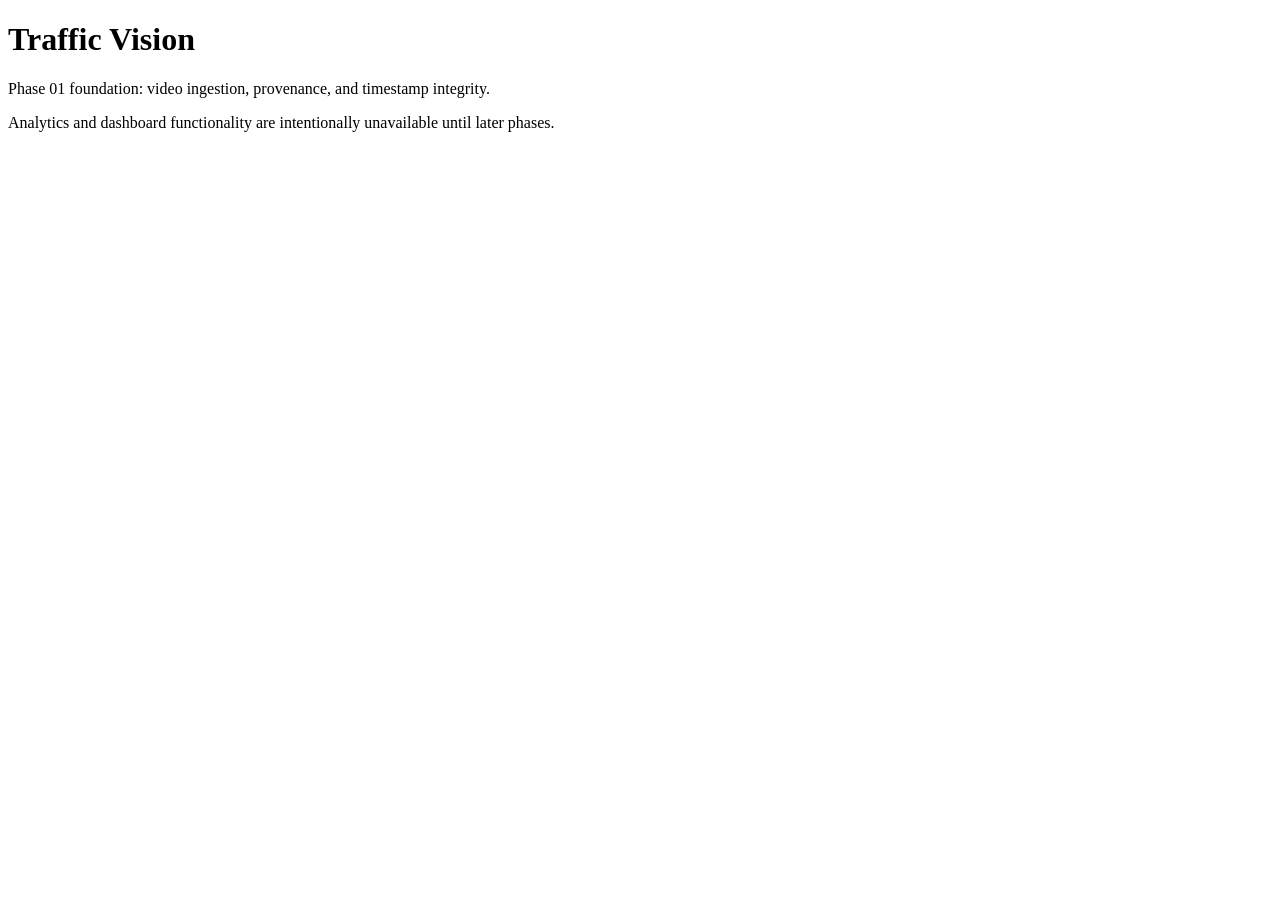
==== frontend/index.html @ ce40f899 "feat: add phase one ingestion foundation" ====
<!doctype html>
<html lang="en">
  <head>
    <meta charset="utf-8">
    <meta name="viewport" content="width=device-width, initial-scale=1">
    <title>Traffic Vision</title>
  </head>
  <body>
    <main>
      <h1>Traffic Vision</h1>
      <p>Phase 01 foundation: video ingestion, provenance, and timestamp integrity.</p>
      <p>Analytics and dashboard functionality are intentionally unavailable until later phases.</p>
    </main>
  </body>
</html>
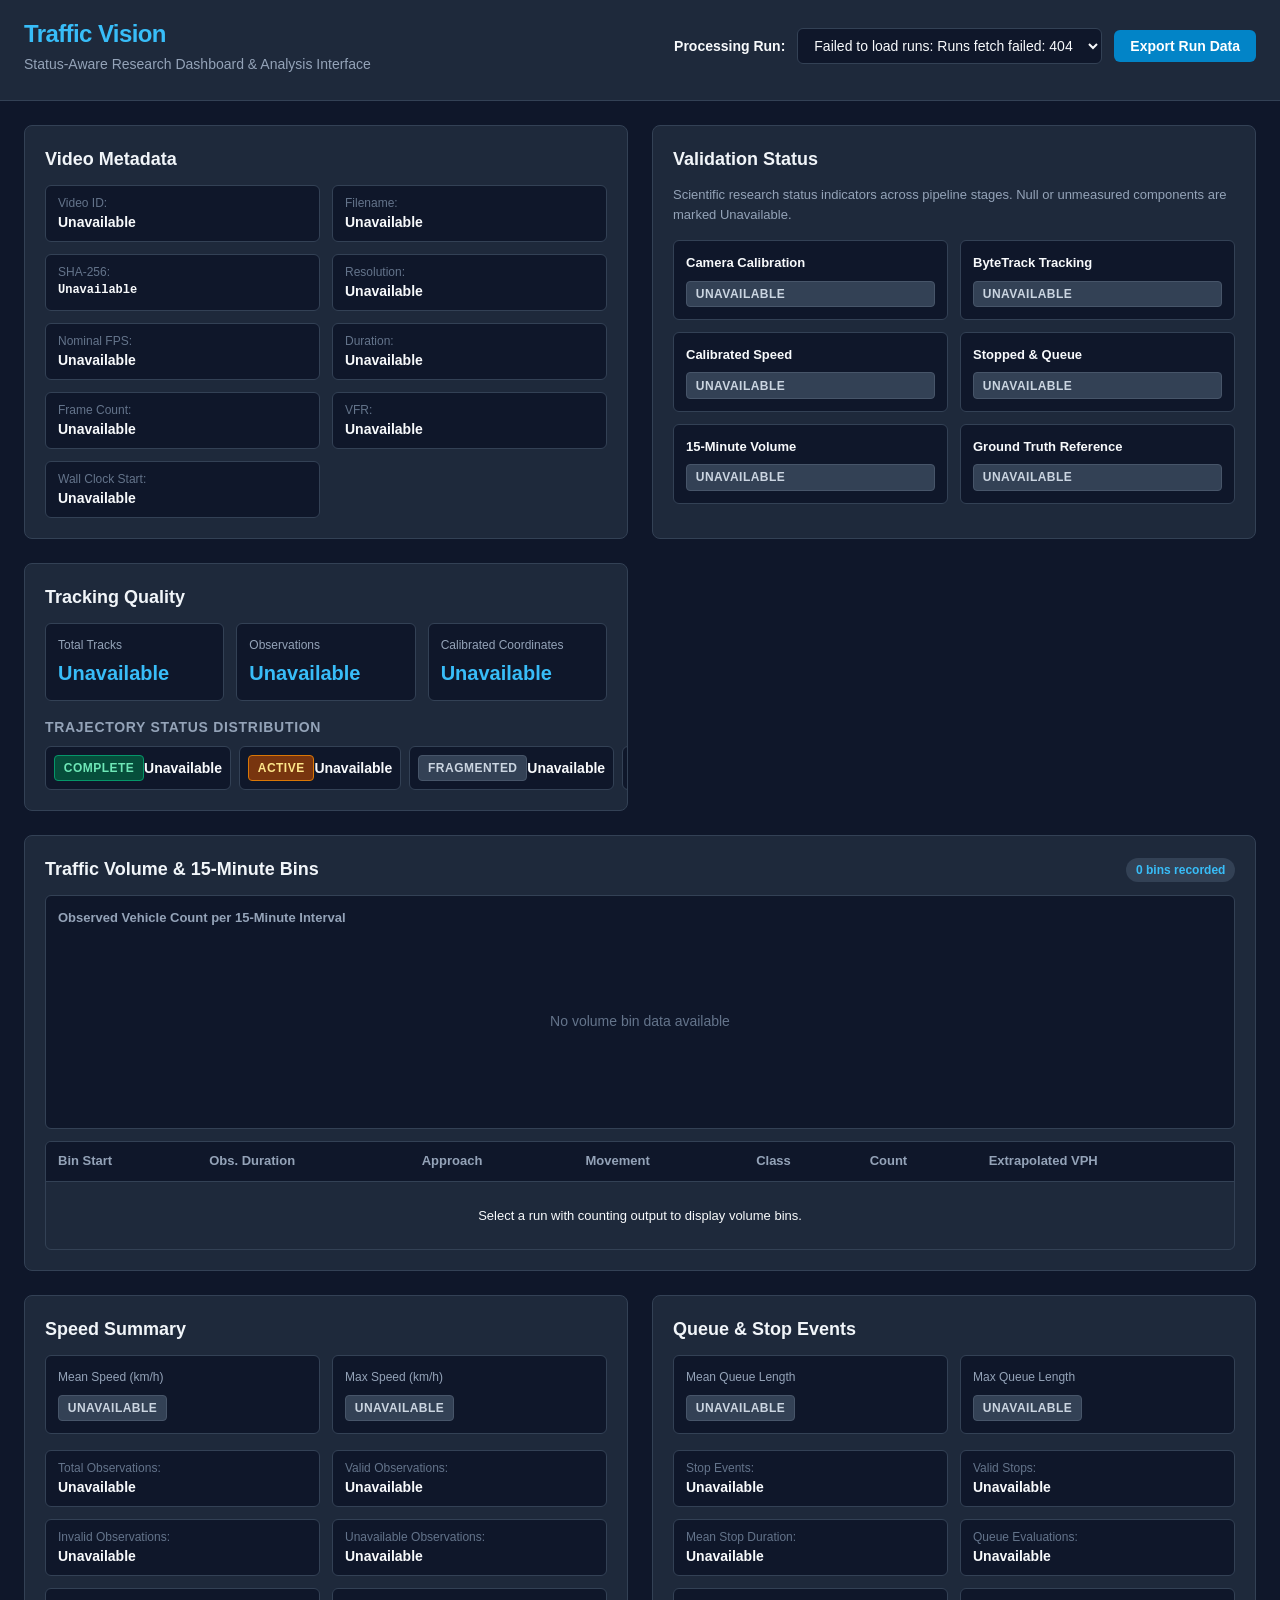
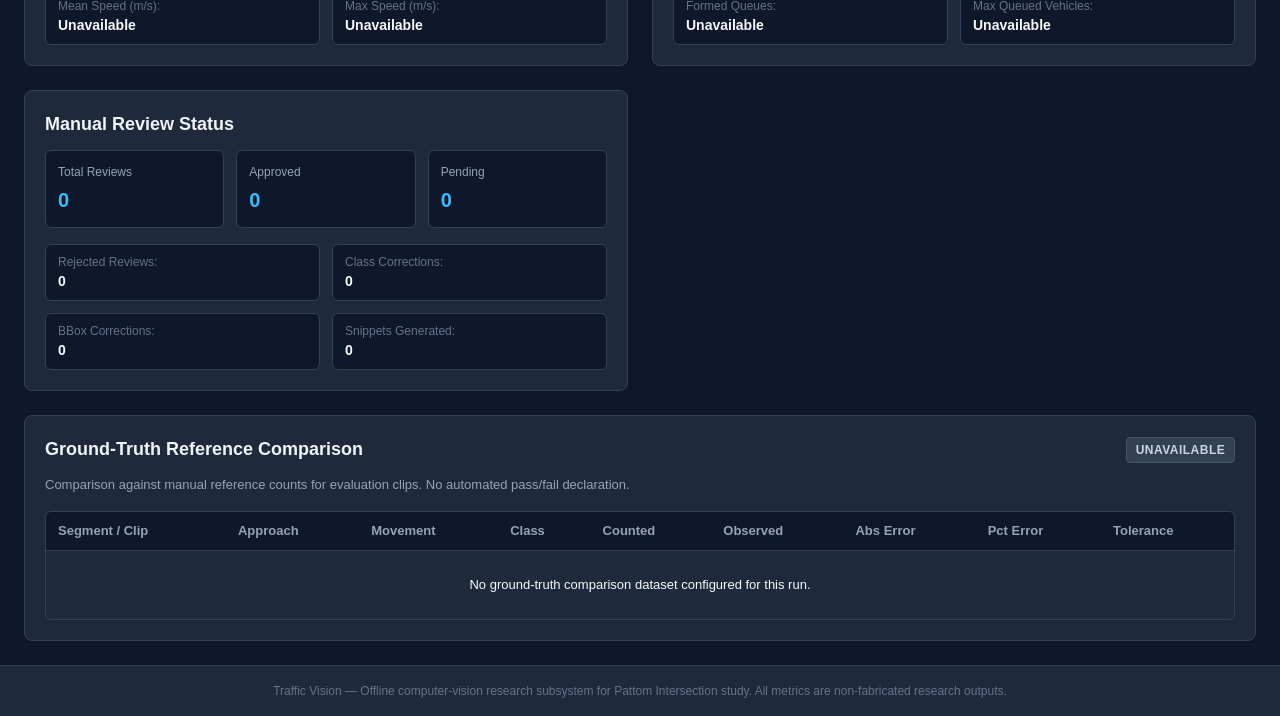
==== commit 0a1ca498: "feat: implement Phase 13 export and research dashboard Co-Authored-By: Claude Sonnet 5.5 <noreply@an" ====
--- a/frontend/index.html
+++ b/frontend/index.html
@@ -3,13 +3,267 @@
   <head>
     <meta charset="utf-8">
     <meta name="viewport" content="width=device-width, initial-scale=1">
-    <title>Traffic Vision</title>
+    <title>Traffic Vision — Research Dashboard</title>
+    <link rel="stylesheet" href="style.css">
   </head>
   <body>
-    <main>
-      <h1>Traffic Vision</h1>
-      <p>Phase 01 foundation: video ingestion, provenance, and timestamp integrity.</p>
-      <p>Analytics and dashboard functionality are intentionally unavailable until later phases.</p>
+    <header class="app-header">
+      <div class="header-content">
+        <div class="branding">
+          <h1>Traffic Vision</h1>
+          <span class="subhead">Status-Aware Research Dashboard &amp; Analysis Interface</span>
+        </div>
+        <div class="run-control-bar" role="region" aria-label="Run selection and export controls">
+          <label for="run-selector" class="control-label">Processing Run:</label>
+          <select id="run-selector" class="run-select" aria-label="Select Processing Run">
+            <option value="" disabled selected>Loading runs...</option>
+          </select>
+          <button id="btn-export" class="btn btn-primary" type="button" aria-label="Trigger deterministic export">
+            Export Run Data
+          </button>
+        </div>
+      </div>
+      <div id="export-status" class="export-banner" aria-live="polite"></div>
+    </header>
+
+    <main class="dashboard-grid">
+      <!-- 1. Video Metadata Panel -->
+      <section id="video-metadata" class="panel" aria-labelledby="heading-video-meta">
+        <div id="panel-video-metadata" class="panel-inner">
+          <h2 id="heading-video-meta" class="panel-title">Video Metadata</h2>
+          <div class="data-grid" id="video-meta-content">
+            <div class="data-item"><span class="label">Video ID:</span><span class="val" id="vm-video-id">Unavailable</span></div>
+            <div class="data-item"><span class="label">Filename:</span><span class="val" id="vm-filename">Unavailable</span></div>
+            <div class="data-item"><span class="label">SHA-256:</span><span class="val hash-val" id="vm-sha256">Unavailable</span></div>
+            <div class="data-item"><span class="label">Resolution:</span><span class="val" id="vm-resolution">Unavailable</span></div>
+            <div class="data-item"><span class="label">Nominal FPS:</span><span class="val" id="vm-fps">Unavailable</span></div>
+            <div class="data-item"><span class="label">Duration:</span><span class="val" id="vm-duration">Unavailable</span></div>
+            <div class="data-item"><span class="label">Frame Count:</span><span class="val" id="vm-frames">Unavailable</span></div>
+            <div class="data-item"><span class="label">VFR:</span><span class="val" id="vm-vfr">Unavailable</span></div>
+            <div class="data-item"><span class="label">Wall Clock Start:</span><span class="val" id="vm-wall-clock">Unavailable</span></div>
+          </div>
+        </div>
+      </section>
+
+      <!-- 2. Validation Status Panel -->
+      <section id="validation-status" class="panel" aria-labelledby="heading-validation-status">
+        <div id="panel-validation-status" class="panel-inner">
+          <h2 id="heading-validation-status" class="panel-title">Validation Status</h2>
+          <p class="panel-desc">Scientific research status indicators across pipeline stages. Null or unmeasured components are marked Unavailable.</p>
+          <div class="status-grid" id="val-status-content">
+            <div class="status-item">
+              <span class="status-domain">Camera Calibration</span>
+              <span id="st-calibration" class="status-badge status-unavailable">Unavailable</span>
+            </div>
+            <div class="status-item">
+              <span class="status-domain">ByteTrack Tracking</span>
+              <span id="st-tracking" class="status-badge status-unavailable">Unavailable</span>
+            </div>
+            <div class="status-item">
+              <span class="status-domain">Calibrated Speed</span>
+              <span id="st-speed" class="status-badge status-unavailable">Unavailable</span>
+            </div>
+            <div class="status-item">
+              <span class="status-domain">Stopped &amp; Queue</span>
+              <span id="st-queue" class="status-badge status-unavailable">Unavailable</span>
+            </div>
+            <div class="status-item">
+              <span class="status-domain">15-Minute Volume</span>
+              <span id="st-counting" class="status-badge status-unavailable">Unavailable</span>
+            </div>
+            <div class="status-item">
+              <span class="status-domain">Ground Truth Reference</span>
+              <span id="st-ground-truth" class="status-badge status-unavailable">Unavailable</span>
+            </div>
+          </div>
+        </div>
+      </section>
+
+      <!-- 3. Tracking Quality Panel -->
+      <section id="tracking-quality" class="panel" aria-labelledby="heading-tracking-quality">
+        <div id="panel-tracking-quality" class="panel-inner">
+          <h2 id="heading-tracking-quality" class="panel-title">Tracking Quality</h2>
+          <div class="metric-row">
+            <div class="metric-card">
+              <span class="metric-label">Total Tracks</span>
+              <span class="metric-value" id="tq-total-tracks">Unavailable</span>
+            </div>
+            <div class="metric-card">
+              <span class="metric-label">Observations</span>
+              <span class="metric-value" id="tq-observations">Unavailable</span>
+            </div>
+            <div class="metric-card">
+              <span class="metric-label">Calibrated Coordinates</span>
+              <span class="metric-value" id="tq-calibrated-pts">Unavailable</span>
+            </div>
+          </div>
+          <h3 class="sub-heading">Trajectory Status Distribution</h3>
+          <div class="status-distribution" id="tq-status-distribution">
+            <div class="dist-item"><span class="status-badge status-valid">Complete</span> <span class="dist-count" id="tq-complete">Unavailable</span></div>
+            <div class="dist-item"><span class="status-badge status-unvalidated">Active</span> <span class="dist-count" id="tq-active">Unavailable</span></div>
+            <div class="dist-item"><span class="status-badge status-unavailable">Fragmented</span> <span class="dist-count" id="tq-fragmented">Unavailable</span></div>
+            <div class="dist-item"><span class="status-badge status-invalid">Invalid</span> <span class="dist-count" id="tq-invalid">Unavailable</span></div>
+          </div>
+        </div>
+      </section>
+
+      <!-- 4. Counts and 15-Minute Volume Bins Panel -->
+      <section id="counts-bins" class="panel panel-span-2" aria-labelledby="heading-counts-bins">
+        <div id="panel-counts-bins" class="panel-inner">
+          <div id="volume-bins">
+            <div class="panel-header-row">
+              <h2 id="heading-counts-bins" class="panel-title">Traffic Volume &amp; 15-Minute Bins</h2>
+              <div class="summary-pill" id="bins-summary-pill">0 bins recorded</div>
+            </div>
+
+            <!-- Inline SVG bar chart -->
+            <figure class="chart-container" aria-labelledby="chart-title">
+              <figcaption id="chart-title" class="chart-title">Observed Vehicle Count per 15-Minute Interval</figcaption>
+              <div class="svg-wrapper">
+                <svg id="volume-chart" viewBox="0 0 760 180" role="img" aria-label="15-minute volume bar chart">
+                  <text x="380" y="90" text-anchor="middle" fill="#64748b" font-size="14">No volume bin data available</text>
+                </svg>
+              </div>
+            </figure>
+
+            <!-- Table of volume bins -->
+            <div class="table-wrapper">
+              <table class="data-table" aria-label="15-minute volume bins table">
+                <thead>
+                  <tr>
+                    <th scope="col">Bin Start</th>
+                    <th scope="col">Obs. Duration</th>
+                    <th scope="col">Approach</th>
+                    <th scope="col">Movement</th>
+                    <th scope="col">Class</th>
+                    <th scope="col">Count</th>
+                    <th scope="col">Extrapolated VPH</th>
+                  </tr>
+                </thead>
+                <tbody id="bins-table-body">
+                  <tr><td colspan="7" class="empty-cell">Select a run with counting output to display volume bins.</td></tr>
+                </tbody>
+              </table>
+            </div>
+          </div>
+        </div>
+      </section>
+
+      <!-- 5. Speed Summary Panel -->
+      <section id="speed-summary" class="panel" aria-labelledby="heading-speed-summary">
+        <div id="panel-speed-summary" class="panel-inner">
+          <h2 id="heading-speed-summary" class="panel-title">Speed Summary</h2>
+          <div class="metric-row">
+            <div class="metric-card">
+              <span class="metric-label">Mean Speed (km/h)</span>
+              <span class="metric-value" id="spd-mean-kmh"><span class="status-badge status-unavailable">Unavailable</span></span>
+            </div>
+            <div class="metric-card">
+              <span class="metric-label">Max Speed (km/h)</span>
+              <span class="metric-value" id="spd-max-kmh"><span class="status-badge status-unavailable">Unavailable</span></span>
+            </div>
+          </div>
+          <div class="data-grid compact-grid">
+            <div class="data-item"><span class="label">Total Observations:</span><span class="val" id="spd-total">Unavailable</span></div>
+            <div class="data-item"><span class="label">Valid Observations:</span><span class="val" id="spd-valid">Unavailable</span></div>
+            <div class="data-item"><span class="label">Invalid Observations:</span><span class="val" id="spd-invalid">Unavailable</span></div>
+            <div class="data-item"><span class="label">Unavailable Observations:</span><span class="val" id="spd-unavailable">Unavailable</span></div>
+            <div class="data-item"><span class="label">Mean Speed (m/s):</span><span class="val" id="spd-mean-mps">Unavailable</span></div>
+            <div class="data-item"><span class="label">Max Speed (m/s):</span><span class="val" id="spd-max-mps">Unavailable</span></div>
+          </div>
+        </div>
+      </section>
+
+      <!-- 6. Queue and Stop Events Panel -->
+      <section id="queue-stop-events" class="panel" aria-labelledby="heading-queue-stop">
+        <div id="panel-queue-summary" class="panel-inner">
+          <div id="queue-summary">
+            <h2 id="heading-queue-stop" class="panel-title">Queue &amp; Stop Events</h2>
+            <div class="metric-row">
+              <div class="metric-card">
+                <span class="metric-label">Mean Queue Length</span>
+                <span class="metric-value" id="que-mean-m"><span class="status-badge status-unavailable">Unavailable</span></span>
+              </div>
+              <div class="metric-card">
+                <span class="metric-label">Max Queue Length</span>
+                <span class="metric-value" id="que-max-m"><span class="status-badge status-unavailable">Unavailable</span></span>
+              </div>
+            </div>
+            <div class="data-grid compact-grid">
+              <div class="data-item"><span class="label">Stop Events:</span><span class="val" id="que-stops-total">Unavailable</span></div>
+              <div class="data-item"><span class="label">Valid Stops:</span><span class="val" id="que-stops-valid">Unavailable</span></div>
+              <div class="data-item"><span class="label">Mean Stop Duration:</span><span class="val" id="que-stop-mean-dur">Unavailable</span></div>
+              <div class="data-item"><span class="label">Queue Evaluations:</span><span class="val" id="que-total">Unavailable</span></div>
+              <div class="data-item"><span class="label">Formed Queues:</span><span class="val" id="que-formed">Unavailable</span></div>
+              <div class="data-item"><span class="label">Max Queued Vehicles:</span><span class="val" id="que-max-veh">Unavailable</span></div>
+            </div>
+          </div>
+        </div>
+      </section>
+
+      <!-- 7. Review Status Panel -->
+      <section id="review-status" class="panel" aria-labelledby="heading-review-status">
+        <div id="panel-review-status" class="panel-inner">
+          <h2 id="heading-review-status" class="panel-title">Manual Review Status</h2>
+          <div class="metric-row">
+            <div class="metric-card">
+              <span class="metric-label">Total Reviews</span>
+              <span class="metric-value" id="rev-total">0</span>
+            </div>
+            <div class="metric-card">
+              <span class="metric-label">Approved</span>
+              <span class="metric-value" id="rev-approved">0</span>
+            </div>
+            <div class="metric-card">
+              <span class="metric-label">Pending</span>
+              <span class="metric-value" id="rev-pending">0</span>
+            </div>
+          </div>
+          <div class="data-grid compact-grid">
+            <div class="data-item"><span class="label">Rejected Reviews:</span><span class="val" id="rev-rejected">0</span></div>
+            <div class="data-item"><span class="label">Class Corrections:</span><span class="val" id="rev-class-corr">0</span></div>
+            <div class="data-item"><span class="label">BBox Corrections:</span><span class="val" id="rev-bbox-corr">0</span></div>
+            <div class="data-item"><span class="label">Snippets Generated:</span><span class="val" id="rev-snippets">0</span></div>
+          </div>
+        </div>
+      </section>
+
+      <!-- 8. Ground-Truth Comparison Panel -->
+      <section id="ground-truth-comparison" class="panel panel-span-2" aria-labelledby="heading-gt-comp">
+        <div id="panel-ground-truth" class="panel-inner">
+          <div class="panel-header-row">
+            <h2 id="heading-gt-comp" class="panel-title">Ground-Truth Reference Comparison</h2>
+            <span id="gt-status-badge" class="status-badge status-unavailable">Unavailable</span>
+          </div>
+          <p id="gt-message" class="panel-desc">Comparison against manual reference counts for evaluation clips. No automated pass/fail declaration.</p>
+          <div class="table-wrapper">
+            <table class="data-table" aria-label="Ground truth comparison table">
+              <thead>
+                <tr>
+                  <th scope="col">Segment / Clip</th>
+                  <th scope="col">Approach</th>
+                  <th scope="col">Movement</th>
+                  <th scope="col">Class</th>
+                  <th scope="col">Counted</th>
+                  <th scope="col">Observed</th>
+                  <th scope="col">Abs Error</th>
+                  <th scope="col">Pct Error</th>
+                  <th scope="col">Tolerance</th>
+                </tr>
+              </thead>
+              <tbody id="gt-table-body">
+                <tr><td colspan="9" class="empty-cell">No ground-truth comparison dataset configured for this run.</td></tr>
+              </tbody>
+            </table>
+          </div>
+        </div>
+      </section>
     </main>
+
+    <footer class="app-footer">
+      <p>Traffic Vision — Offline computer-vision research subsystem for Pattom Intersection study. All metrics are non-fabricated research outputs.</p>
+    </footer>
+
+    <script type="module" src="app.js"></script>
   </body>
 </html>
--- a/frontend/style.css
+++ b/frontend/style.css
@@ -0,0 +1,459 @@
+/* Traffic Vision Research Dashboard - Dependency-Free Styling */
+
+:root {
+  --bg-primary: #0f172a;
+  --bg-surface: #1e293b;
+  --bg-card: #1e293b;
+  --bg-subtle: #334155;
+  --border-color: #334155;
+  --border-focus: #38bdf8;
+  --text-main: #f8fafc;
+  --text-muted: #94a3b8;
+  --text-dim: #64748b;
+
+  /* Status Colors with High Contrast */
+  --status-valid-bg: #064e3b;
+  --status-valid-text: #6ee7b7;
+  --status-valid-border: #059669;
+
+  --status-invalid-bg: #881337;
+  --status-invalid-text: #fda4af;
+  --status-invalid-border: #e11d48;
+
+  --status-unavailable-bg: #334155;
+  --status-unavailable-text: #cbd5e1;
+  --status-unavailable-border: #475569;
+
+  --status-unvalidated-bg: #78350f;
+  --status-unvalidated-text: #fde68a;
+  --status-unvalidated-border: #d97706;
+
+  --accent-color: #0284c7;
+  --accent-hover: #0369a1;
+}
+
+* {
+  box-sizing: border-box;
+  margin: 0;
+  padding: 0;
+}
+
+body {
+  font-family: -apple-system, BlinkMacSystemFont, "Segoe UI", Roboto, Helvetica, Arial, sans-serif;
+  background-color: var(--bg-primary);
+  color: var(--text-main);
+  line-height: 1.5;
+  min-height: 100vh;
+  display: flex;
+  flex-direction: column;
+}
+
+/* Header */
+.app-header {
+  background-color: var(--bg-surface);
+  border-bottom: 1px solid var(--border-color);
+  padding: 1rem 1.5rem;
+  position: sticky;
+  top: 0;
+  z-index: 20;
+}
+
+.header-content {
+  max-width: 1400px;
+  margin: 0 auto;
+  display: flex;
+  flex-wrap: wrap;
+  align-items: center;
+  justify-content: space-between;
+  gap: 1rem;
+}
+
+.branding h1 {
+  font-size: 1.5rem;
+  font-weight: 700;
+  color: #38bdf8;
+  letter-spacing: -0.025em;
+}
+
+.branding .subhead {
+  font-size: 0.875rem;
+  color: var(--text-muted);
+}
+
+.run-control-bar {
+  display: flex;
+  align-items: center;
+  gap: 0.75rem;
+  flex-wrap: wrap;
+}
+
+.control-label {
+  font-size: 0.875rem;
+  font-weight: 600;
+  color: var(--text-main);
+}
+
+.run-select {
+  background-color: var(--bg-primary);
+  color: var(--text-main);
+  border: 1px solid var(--border-color);
+  border-radius: 6px;
+  padding: 0.5rem 0.75rem;
+  font-size: 0.875rem;
+  min-width: 260px;
+}
+
+.run-select:focus-visible,
+.btn:focus-visible {
+  outline: 2px solid var(--border-focus);
+  outline-offset: 2px;
+}
+
+.btn {
+  font-size: 0.875rem;
+  font-weight: 600;
+  padding: 0.5rem 1rem;
+  border-radius: 6px;
+  border: none;
+  cursor: pointer;
+  transition: background-color 0.15s ease;
+}
+
+.btn-primary {
+  background-color: var(--accent-color);
+  color: #ffffff;
+}
+
+.btn-primary:hover:not(:disabled) {
+  background-color: var(--accent-hover);
+}
+
+.btn-primary:disabled {
+  opacity: 0.5;
+  cursor: not-allowed;
+}
+
+.export-banner {
+  max-width: 1400px;
+  margin: 0.5rem auto 0;
+  font-size: 0.875rem;
+  color: #38bdf8;
+}
+
+/* Dashboard Grid */
+.dashboard-grid {
+  max-width: 1400px;
+  width: 100%;
+  margin: 1.5rem auto;
+  padding: 0 1.5rem;
+  display: grid;
+  grid-template-columns: repeat(2, 1fr);
+  gap: 1.5rem;
+  flex: 1;
+}
+
+.panel-span-2 {
+  grid-column: span 2;
+}
+
+@media (max-width: 900px) {
+  .dashboard-grid {
+    grid-template-columns: 1fr;
+  }
+  .panel-span-2 {
+    grid-column: span 1;
+  }
+}
+
+/* Panel Styles */
+.panel {
+  background-color: var(--bg-surface);
+  border: 1px solid var(--border-color);
+  border-radius: 8px;
+  overflow: hidden;
+}
+
+.panel-inner {
+  padding: 1.25rem;
+}
+
+.panel-header-row {
+  display: flex;
+  align-items: center;
+  justify-content: space-between;
+  margin-bottom: 0.75rem;
+}
+
+.panel-title {
+  font-size: 1.125rem;
+  font-weight: 600;
+  color: #f1f5f9;
+  margin-bottom: 0.75rem;
+}
+
+.panel-header-row .panel-title {
+  margin-bottom: 0;
+}
+
+.panel-desc {
+  font-size: 0.8125rem;
+  color: var(--text-muted);
+  margin-bottom: 1rem;
+}
+
+.sub-heading {
+  font-size: 0.875rem;
+  font-weight: 600;
+  color: var(--text-muted);
+  margin: 1rem 0 0.5rem;
+  text-transform: uppercase;
+  letter-spacing: 0.05em;
+}
+
+/* Status Badges */
+.status-badge {
+  display: inline-flex;
+  align-items: center;
+  font-size: 0.75rem;
+  font-weight: 700;
+  padding: 0.2rem 0.55rem;
+  border-radius: 4px;
+  text-transform: uppercase;
+  letter-spacing: 0.04em;
+  border: 1px solid transparent;
+}
+
+.status-valid {
+  background-color: var(--status-valid-bg);
+  color: var(--status-valid-text);
+  border-color: var(--status-valid-border);
+}
+
+.status-invalid {
+  background-color: var(--status-invalid-bg);
+  color: var(--status-invalid-text);
+  border-color: var(--status-invalid-border);
+}
+
+.status-unavailable {
+  background-color: var(--status-unavailable-bg);
+  color: var(--status-unavailable-text);
+  border-color: var(--status-unavailable-border);
+}
+
+.status-unvalidated {
+  background-color: var(--status-unvalidated-bg);
+  color: var(--status-unvalidated-text);
+  border-color: var(--status-unvalidated-border);
+}
+
+/* Data Grids */
+.data-grid {
+  display: grid;
+  grid-template-columns: repeat(auto-fit, minmax(220px, 1fr));
+  gap: 0.75rem;
+}
+
+.compact-grid {
+  grid-template-columns: repeat(2, 1fr);
+  margin-top: 1rem;
+}
+
+.data-item {
+  display: flex;
+  flex-direction: column;
+  background-color: var(--bg-primary);
+  padding: 0.5rem 0.75rem;
+  border-radius: 6px;
+  border: 1px solid var(--border-color);
+}
+
+.data-item .label {
+  font-size: 0.75rem;
+  color: var(--text-dim);
+  font-weight: 500;
+}
+
+.data-item .val {
+  font-size: 0.875rem;
+  font-weight: 600;
+  color: var(--text-main);
+  word-break: break-all;
+}
+
+.hash-val {
+  font-family: monospace;
+  font-size: 0.75rem !important;
+}
+
+/* Status Grid */
+.status-grid {
+  display: grid;
+  grid-template-columns: repeat(auto-fit, minmax(180px, 1fr));
+  gap: 0.75rem;
+}
+
+.status-item {
+  background-color: var(--bg-primary);
+  border: 1px solid var(--border-color);
+  border-radius: 6px;
+  padding: 0.75rem;
+  display: flex;
+  flex-direction: column;
+  gap: 0.5rem;
+}
+
+.status-domain {
+  font-size: 0.8125rem;
+  font-weight: 600;
+  color: var(--text-main);
+}
+
+/* Metric Cards */
+.metric-row {
+  display: grid;
+  grid-template-columns: repeat(auto-fit, minmax(130px, 1fr));
+  gap: 0.75rem;
+  margin-bottom: 0.75rem;
+}
+
+.metric-card {
+  background-color: var(--bg-primary);
+  border: 1px solid var(--border-color);
+  border-radius: 6px;
+  padding: 0.75rem;
+  display: flex;
+  flex-direction: column;
+}
+
+.metric-label {
+  font-size: 0.75rem;
+  color: var(--text-muted);
+  font-weight: 500;
+}
+
+.metric-value {
+  font-size: 1.25rem;
+  font-weight: 700;
+  color: #38bdf8;
+  margin-top: 0.25rem;
+}
+
+/* Status Distribution */
+.status-distribution {
+  display: grid;
+  grid-template-columns: repeat(4, 1fr);
+  gap: 0.5rem;
+}
+
+@media (max-width: 600px) {
+  .status-distribution {
+    grid-template-columns: repeat(2, 1fr);
+  }
+}
+
+.dist-item {
+  background-color: var(--bg-primary);
+  border: 1px solid var(--border-color);
+  border-radius: 6px;
+  padding: 0.5rem;
+  display: flex;
+  align-items: center;
+  justify-content: space-between;
+}
+
+.dist-count {
+  font-size: 0.875rem;
+  font-weight: 700;
+  color: var(--text-main);
+}
+
+/* Tables */
+.table-wrapper {
+  overflow-x: auto;
+  margin-top: 0.75rem;
+  border: 1px solid var(--border-color);
+  border-radius: 6px;
+}
+
+.data-table {
+  width: 100%;
+  border-collapse: collapse;
+  font-size: 0.8125rem;
+  text-align: left;
+}
+
+.data-table th {
+  background-color: var(--bg-primary);
+  color: var(--text-muted);
+  font-weight: 600;
+  padding: 0.6rem 0.75rem;
+  border-bottom: 1px solid var(--border-color);
+  white-space: nowrap;
+}
+
+.data-table td {
+  padding: 0.5rem 0.75rem;
+  border-bottom: 1px solid var(--border-color);
+  color: var(--text-main);
+}
+
+.data-table tr:last-child td {
+  border-bottom: none;
+}
+
+.data-table tr:hover {
+  background-color: rgba(255, 255, 255, 0.02);
+}
+
+.empty-cell {
+  text-align: center;
+  color: var(--text-dim);
+  padding: 1.5rem !important;
+}
+
+/* Chart Container */
+.chart-container {
+  margin: 0.75rem 0;
+  background-color: var(--bg-primary);
+  border: 1px solid var(--border-color);
+  border-radius: 6px;
+  padding: 0.75rem;
+}
+
+.chart-title {
+  font-size: 0.8125rem;
+  font-weight: 600;
+  color: var(--text-muted);
+  margin-bottom: 0.5rem;
+}
+
+.svg-wrapper {
+  width: 100%;
+  overflow-x: auto;
+}
+
+#volume-chart {
+  width: 100%;
+  height: 180px;
+  display: block;
+}
+
+.summary-pill {
+  font-size: 0.75rem;
+  font-weight: 600;
+  padding: 0.2rem 0.6rem;
+  background-color: var(--bg-subtle);
+  color: #38bdf8;
+  border-radius: 9999px;
+}
+
+/* Footer */
+.app-footer {
+  background-color: var(--bg-surface);
+  border-top: 1px solid var(--border-color);
+  padding: 1rem 1.5rem;
+  text-align: center;
+  font-size: 0.75rem;
+  color: var(--text-dim);
+}
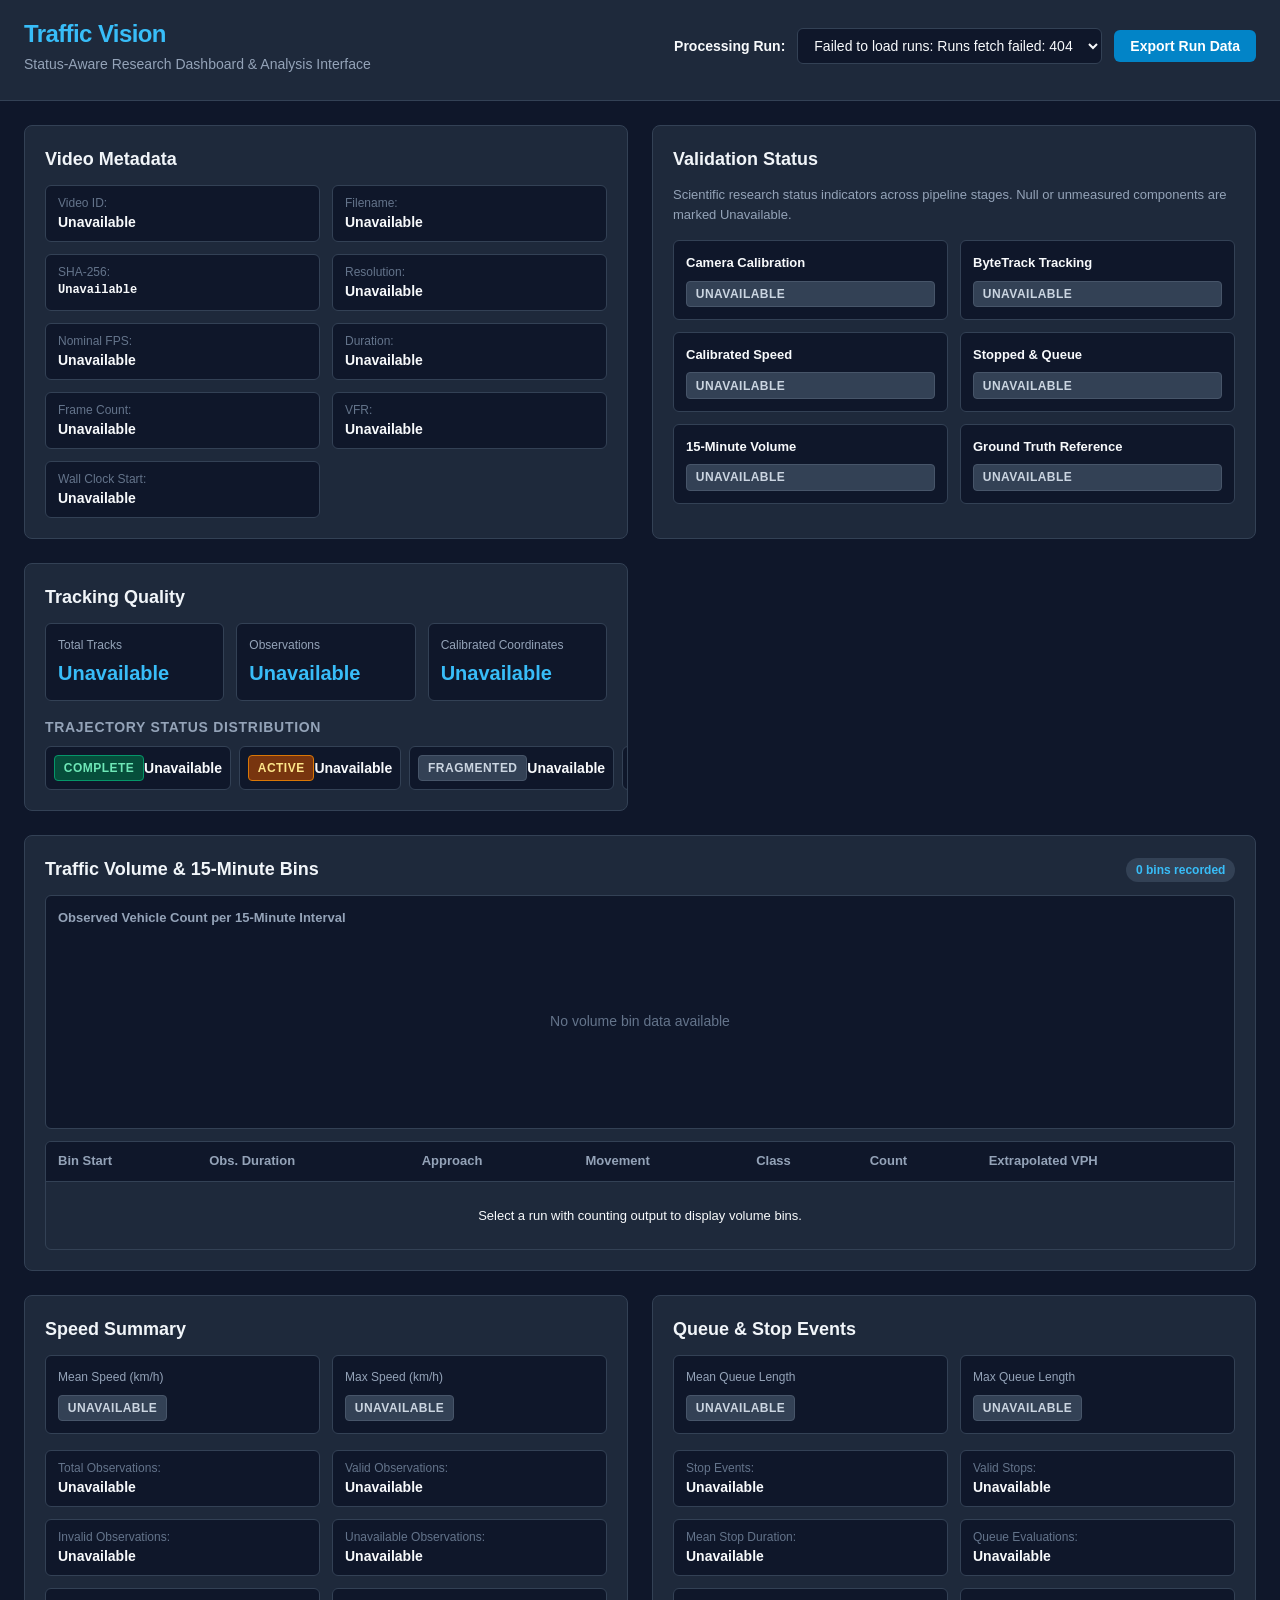
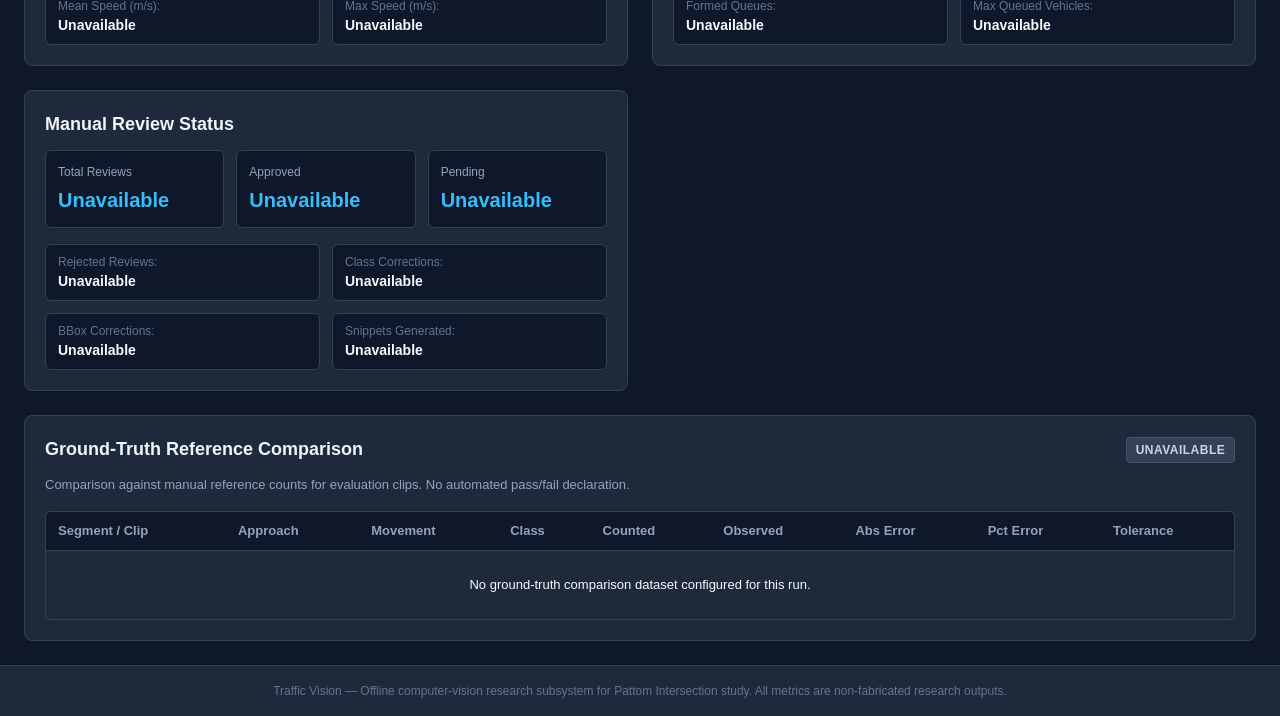
==== commit 634ed4bd: "fix(frontend): render missing values as Unavailable instead of zero or null Co-Authored-By: Claude S" ====
--- a/frontend/index.html
+++ b/frontend/index.html
@@ -208,22 +208,22 @@
           <div class="metric-row">
             <div class="metric-card">
               <span class="metric-label">Total Reviews</span>
-              <span class="metric-value" id="rev-total">0</span>
+              <span class="metric-value" id="rev-total">Unavailable</span>
             </div>
             <div class="metric-card">
               <span class="metric-label">Approved</span>
-              <span class="metric-value" id="rev-approved">0</span>
+              <span class="metric-value" id="rev-approved">Unavailable</span>
             </div>
             <div class="metric-card">
               <span class="metric-label">Pending</span>
-              <span class="metric-value" id="rev-pending">0</span>
+              <span class="metric-value" id="rev-pending">Unavailable</span>
             </div>
           </div>
           <div class="data-grid compact-grid">
-            <div class="data-item"><span class="label">Rejected Reviews:</span><span class="val" id="rev-rejected">0</span></div>
-            <div class="data-item"><span class="label">Class Corrections:</span><span class="val" id="rev-class-corr">0</span></div>
-            <div class="data-item"><span class="label">BBox Corrections:</span><span class="val" id="rev-bbox-corr">0</span></div>
-            <div class="data-item"><span class="label">Snippets Generated:</span><span class="val" id="rev-snippets">0</span></div>
+            <div class="data-item"><span class="label">Rejected Reviews:</span><span class="val" id="rev-rejected">Unavailable</span></div>
+            <div class="data-item"><span class="label">Class Corrections:</span><span class="val" id="rev-class-corr">Unavailable</span></div>
+            <div class="data-item"><span class="label">BBox Corrections:</span><span class="val" id="rev-bbox-corr">Unavailable</span></div>
+            <div class="data-item"><span class="label">Snippets Generated:</span><span class="val" id="rev-snippets">Unavailable</span></div>
           </div>
         </div>
       </section>
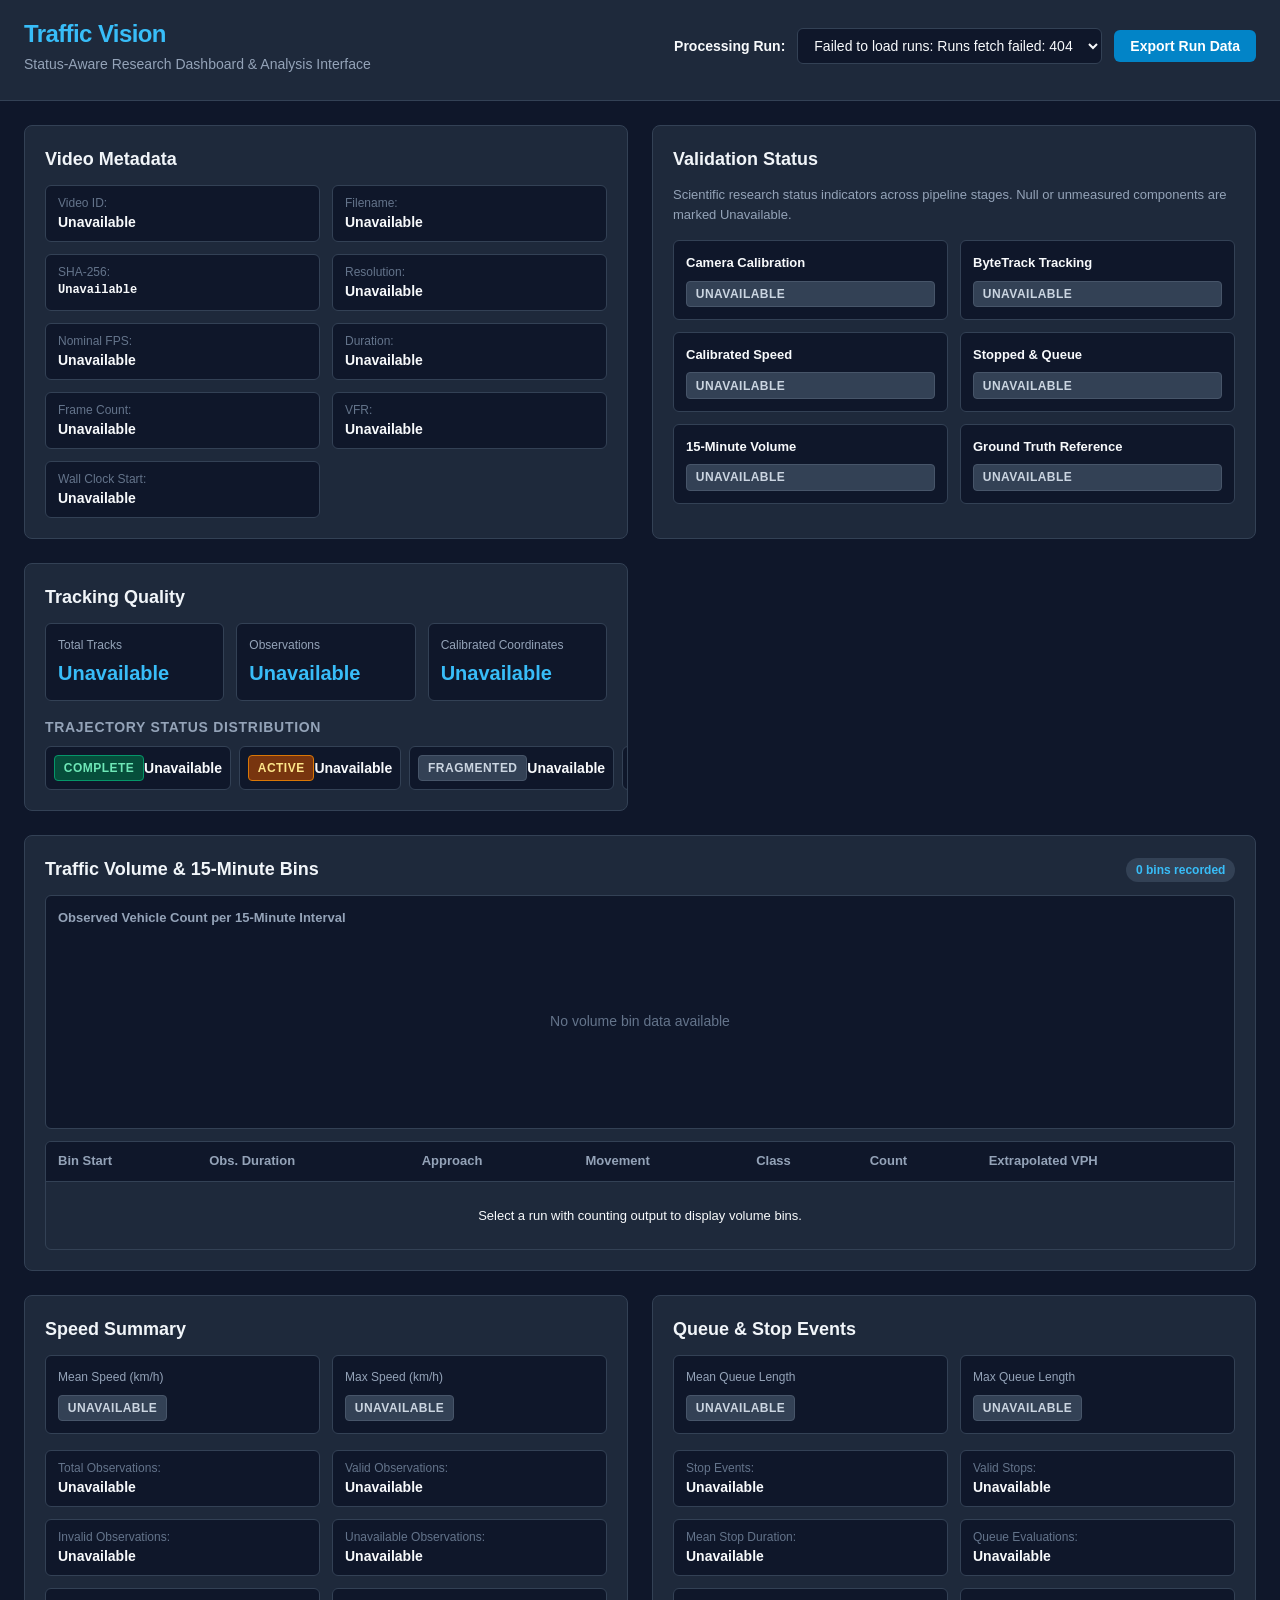
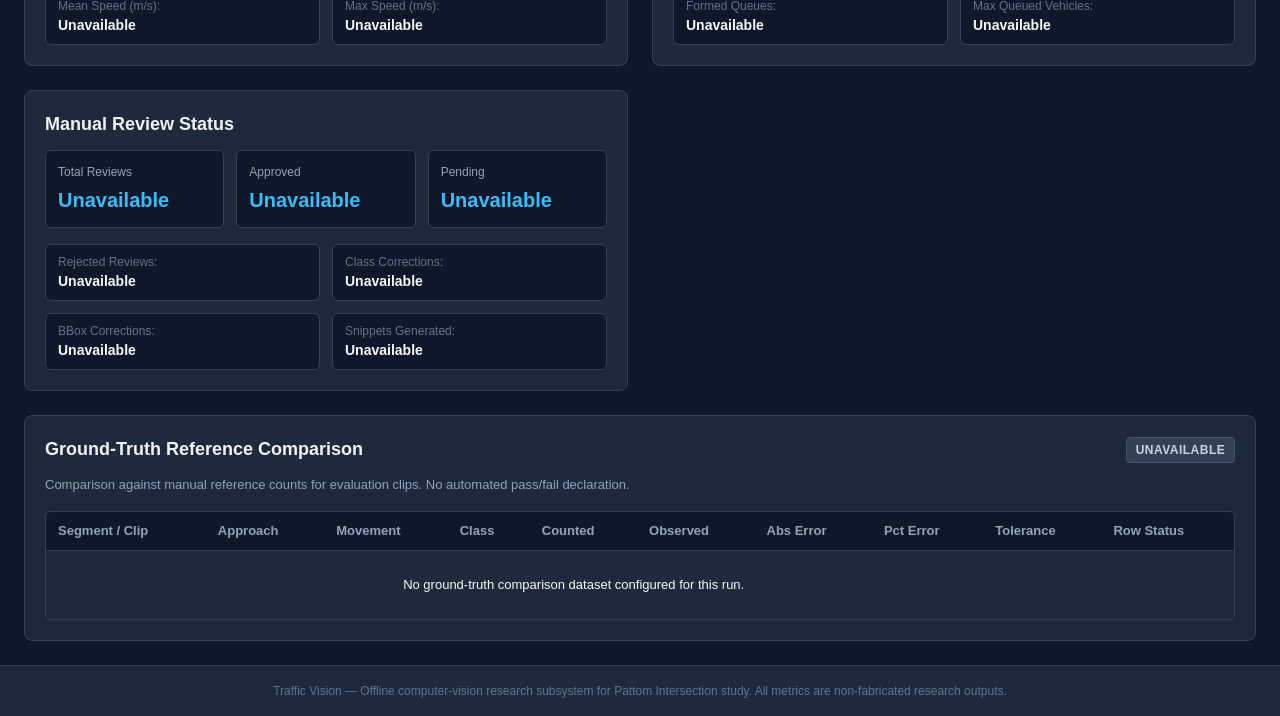
==== commit 848984e7: "fix: harden ground-truth lineage resolution and escape dashboard output Co-Authored-By: Claude Sonne" ====
--- a/frontend/index.html
+++ b/frontend/index.html
@@ -249,6 +249,7 @@
                   <th scope="col">Abs Error</th>
                   <th scope="col">Pct Error</th>
                   <th scope="col">Tolerance</th>
+                  <th scope="col">Row Status</th>
                 </tr>
               </thead>
               <tbody id="gt-table-body">
--- a/frontend/style.css
+++ b/frontend/style.css
@@ -241,6 +241,12 @@
   border-color: var(--status-unavailable-border);
 }
 
+.status-out_of_tolerance {
+  background-color: var(--status-unvalidated-bg);
+  color: var(--status-unvalidated-text);
+  border-color: var(--status-unvalidated-border);
+}
+
 .status-unvalidated {
   background-color: var(--status-unvalidated-bg);
   color: var(--status-unvalidated-text);
